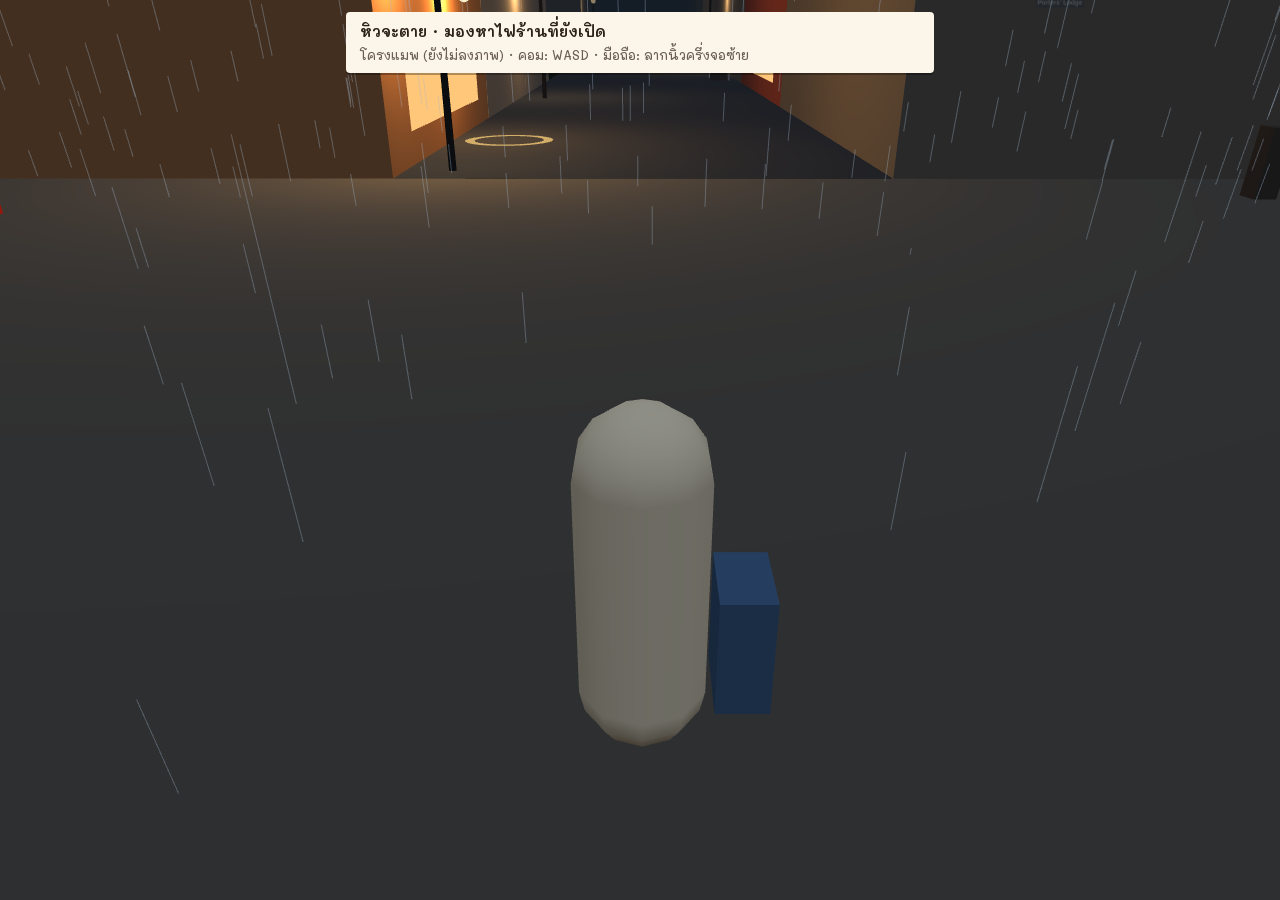
==== town.html @ 582730a7 "Add a walkable greybox of the first-night town town.html is the day-one map built straight from the " ====
<!doctype html>
<html lang="th">
<head>
<meta charset="utf-8">
<meta name="viewport" content="width=device-width, initial-scale=1, viewport-fit=cover">
<meta name="robots" content="noindex">
<title>Wrenfield — โครงแมพวันแรก</title>
<link rel="stylesheet" href="https://fonts.googleapis.com/css2?family=Mali:wght@400;600&family=Nunito:wght@700;800&display=swap">
<style>
html, body { margin: 0; height: 100%; background: #0b1016; overflow: hidden; touch-action: none; }
#stage, #stage canvas { position: fixed; inset: 0; width: 100%; height: 100%; display: block; }
#townhud { position: fixed; left: 50%; top: max(12px, env(safe-area-inset-top)); transform: translateX(-50%); width: min(560px, 92vw); padding: 9px 14px; background: #fbf5ea; color: #2b2119; border-radius: 4px; font: 500 15px/1.45 Mali, sans-serif; box-shadow: 0 2px 0 rgba(0,0,0,.3); }
#townhud b { display: block; font-weight: 600; }
#townhud small { display: block; margin-top: 3px; font-size: 12.5px; color: #6b5f55; }
</style>
</head>
<body>
<div id="stage"></div>
<script src="town-game.js"></script>
</body>
</html>
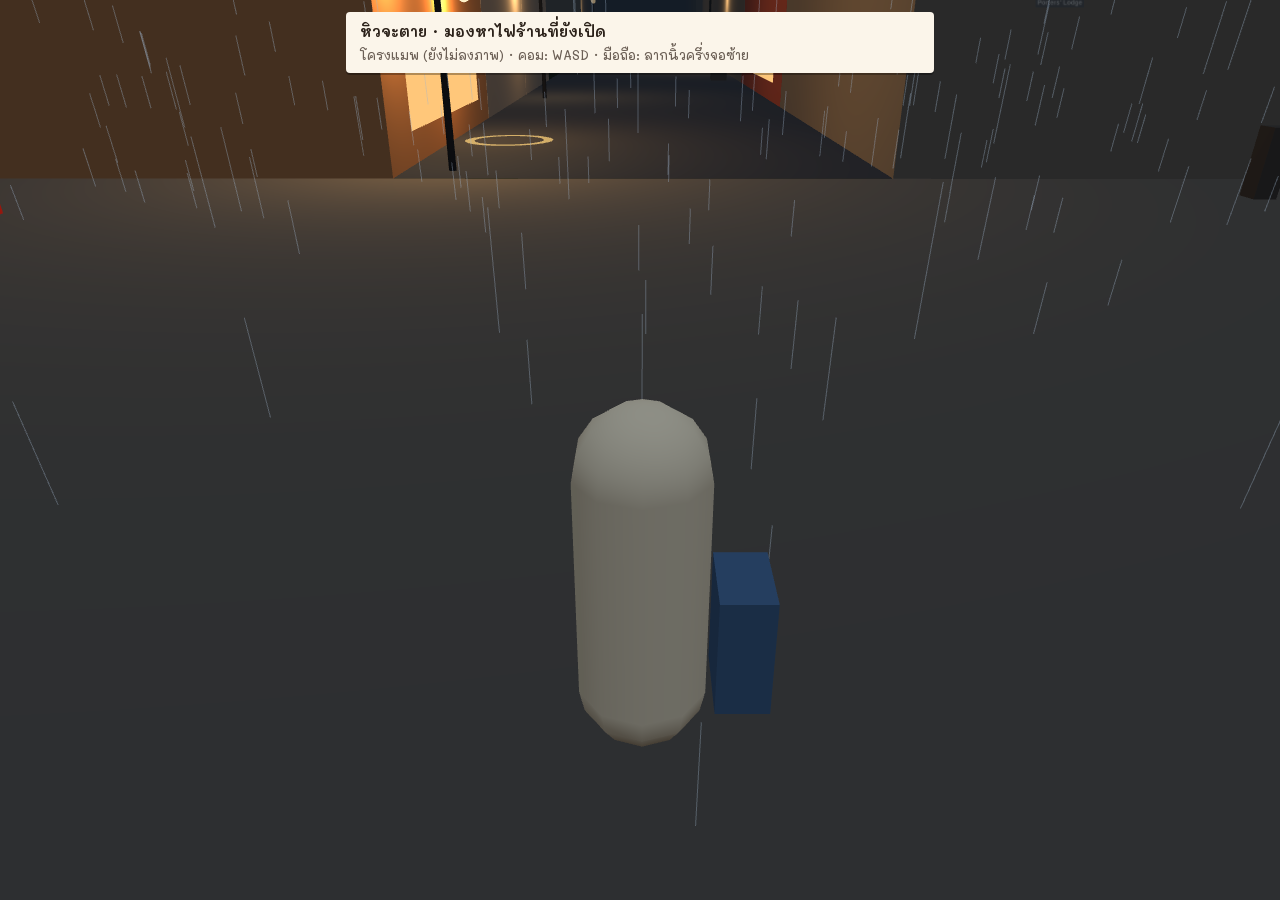
==== commit ef9fec42: "Link the town walk to the café and back out to the school A "try" link on the title page starts the " ====
--- a/town.html
+++ b/town.html
@@ -11,6 +11,7 @@
 #stage, #stage canvas { position: fixed; inset: 0; width: 100%; height: 100%; display: block; }
 #townhud { position: fixed; left: 50%; top: max(12px, env(safe-area-inset-top)); transform: translateX(-50%); width: min(560px, 92vw); padding: 9px 14px; background: #fbf5ea; color: #2b2119; border-radius: 4px; font: 500 15px/1.45 Mali, sans-serif; box-shadow: 0 2px 0 rgba(0,0,0,.3); }
 #townhud b { display: block; font-weight: 600; }
+#townhud .go { display: inline-block; margin-top: 6px; padding: 6px 16px; background: #2b2119; color: #fbf5ea; border-radius: 4px; text-decoration: none; font-weight: 600; }
 #townhud small { display: block; margin-top: 3px; font-size: 12.5px; color: #6b5f55; }
 </style>
 </head>
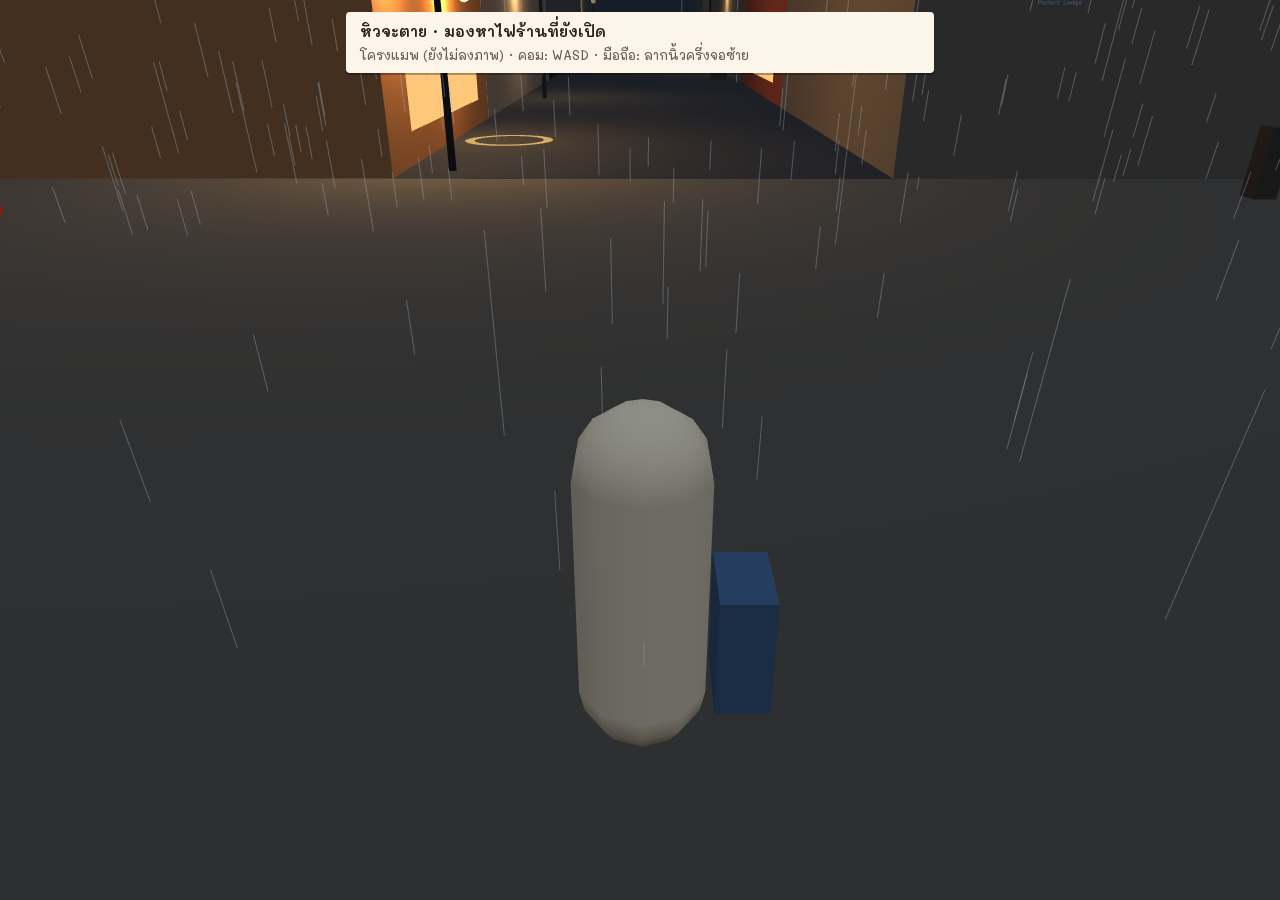
==== commit 4b5a66f6: "Talk to Mrs Hart at the boarding house door Reaching Hart House in the town opens the first portrait" ====
--- a/town.html
+++ b/town.html
@@ -13,6 +13,34 @@
 #townhud b { display: block; font-weight: 600; }
 #townhud .go { display: inline-block; margin-top: 6px; padding: 6px 16px; background: #2b2119; color: #fbf5ea; border-radius: 4px; text-decoration: none; font-weight: 600; }
 #townhud small { display: block; margin-top: 3px; font-size: 12.5px; color: #6b5f55; }
+
+/* ฉากคุยกับ Mrs Hart: ภาพตัวละคร + กระดาษครีมแบบหน้าคุยรอบ 2 */
+#scene { position: fixed; inset: 0; z-index: 10; background: radial-gradient(120% 80% at 50% 30%, #5a4232, #2a1d16 70%); font-family: Mali, sans-serif; }
+#scene .portrait { position: absolute; left: 50%; bottom: 210px; transform: translateX(-50%); height: min(62vh, 560px); max-width: 96vw; object-fit: contain; }
+#scene .talk { position: absolute; left: 50%; bottom: max(10px, env(safe-area-inset-bottom)); transform: translateX(-50%); width: min(640px, calc(100vw - 16px)); display: flex; flex-direction: column; gap: 7px; }
+#scene .card { background: #fbf5ea; color: #2b2119; border-radius: 3px 14px 14px 14px; padding: 9px 14px 10px; box-shadow: 0 2px 0 rgba(0,0,0,.28); }
+#scene .who { margin: 0; font: 700 15px Nunito, sans-serif; color: #9a6a2c; }
+#scene .replay, #scene .tr { border: 0; background: none; color: #8a7d6d; font: 500 12.5px Mali, sans-serif; text-decoration: underline; padding: 0 0 0 6px; }
+#scene .tr { padding: 4px 0 0; }
+#scene .en { margin: 2px 0 0; font: 800 18px/1.32 Nunito, sans-serif; }
+#scene .th { margin: 4px 0 0; font: 400 14.5px Mali, sans-serif; color: #5d5148; }
+#scene .gl { display: flex; flex-wrap: wrap; gap: 4px 18px; margin: 7px 0 0; padding-top: 7px; border-top: 1px solid #e6dccb; }
+#scene .gl span { display: inline-flex; flex-direction: column; line-height: 1.2; cursor: pointer; }
+#scene .gl b { font: 800 14px Nunito, sans-serif; color: #8a5a1e; } #scene .gl small { font: 400 13px Mali, sans-serif; color: #5d5148; }
+#scene .you { margin: 0; align-self: flex-end; color: #f0e4d0; font: 600 14px Nunito, Mali, sans-serif; }
+#scene .tip { margin: 0; color: #f0e2c6; font: 400 13.5px/1.45 Mali, sans-serif; }
+#scene .chips { display: flex; gap: 8px; }
+#scene .chip { flex: 1; text-align: left; border: 1.5px solid #2b2119; background: #f3e9d8; border-radius: 5px; padding: 7px 10px; display: flex; flex-direction: column; }
+#scene .chip b { font: 800 14.5px Nunito, sans-serif; color: #2b2119; } #scene .chip i { font: 400 12.5px Mali, sans-serif; font-style: normal; color: #6b5f55; }
+#scene .say { display: flex; gap: 6px; background: #fffdf8; border-radius: 6px; padding: 5px; }
+#scene .say input { flex: 1; min-width: 0; border: 0; background: none; font: 600 16px Nunito, sans-serif; padding: 0 8px; outline: none; }
+#scene .say button { border: 1.5px solid #2b2119; background: #fffdf8; border-radius: 5px; padding: 8px 12px; font: 600 14px Mali, sans-serif; }
+#scene .say .send { background: #2b2119; color: #fbf5ea; } #scene .say .mic.on { background: #b8402c; color: #fff; border-color: #b8402c; }
+#scene .endcard { position: absolute; inset: 0; background: rgba(250, 238, 214, .97); color: #2b2119; display: flex; flex-direction: column; align-items: center; justify-content: center; text-align: center; padding: 24px; font-family: Mali, sans-serif; }
+#scene .endcard h2 { margin: 4px 0 10px; font: 700 30px Mali, sans-serif; } #scene .endcard .kicker { margin: 0; color: #9a6a2c; }
+#scene .endcard .call { font-weight: 600; color: #b8402c; } #scene .endcard .next { color: #6b5f55; }
+#scene .endcard .again { margin-top: 10px; padding: 9px 20px; border-radius: 4px; border: 0; background: #2b2119; color: #fbf5ea; font: 600 15px Mali, sans-serif; }
+@media (max-width: 520px) { #scene .portrait { bottom: 250px; height: 46vh; } }
 </style>
 </head>
 <body>
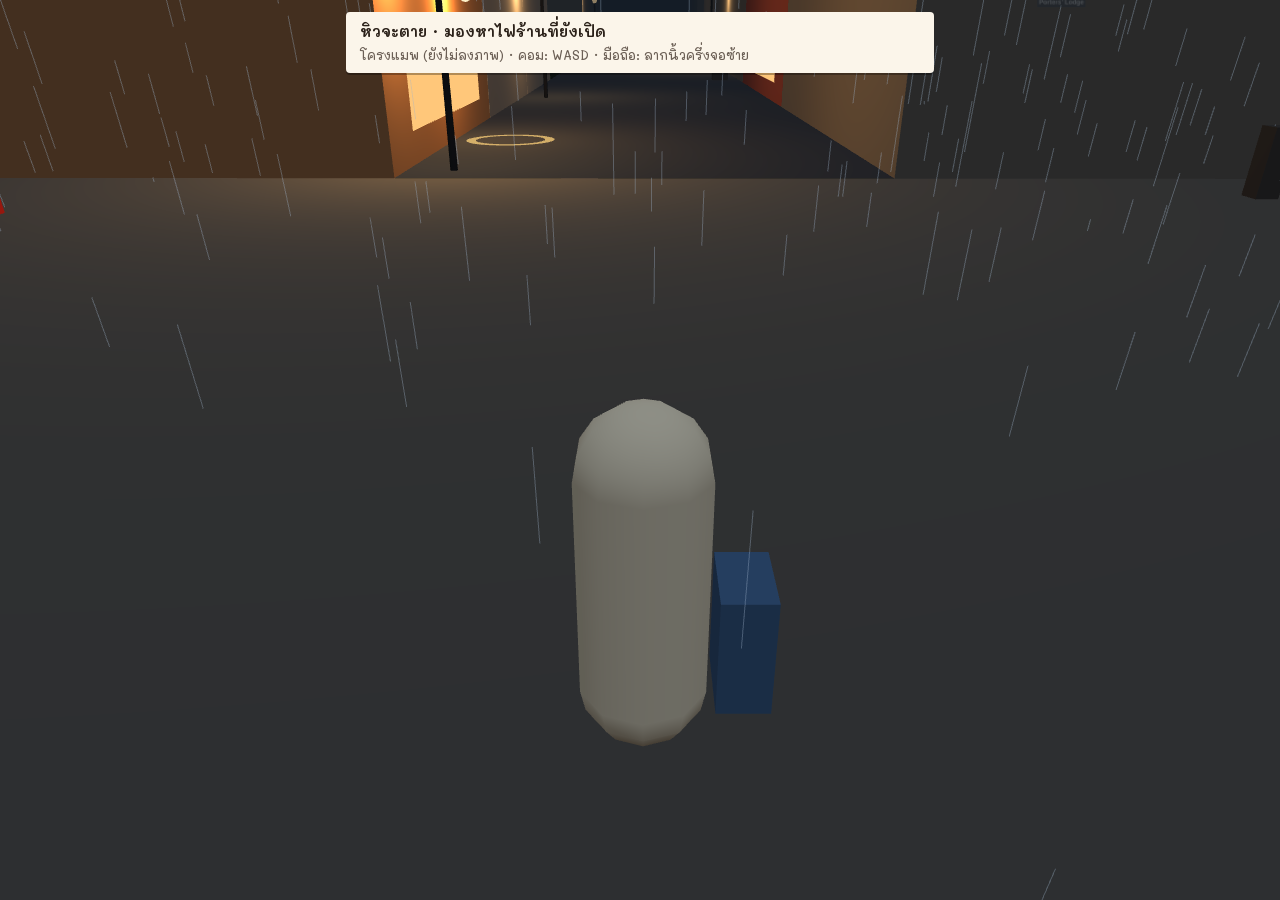
==== commit b0e94f1f: "Meet Mr Dobbs at the locked school gate The night porter now talks to the player at the lodge window" ====
--- a/town.html
+++ b/town.html
@@ -36,6 +36,7 @@
 #scene .say input { flex: 1; min-width: 0; border: 0; background: none; font: 600 16px Nunito, sans-serif; padding: 0 8px; outline: none; }
 #scene .say button { border: 1.5px solid #2b2119; background: #fffdf8; border-radius: 5px; padding: 8px 12px; font: 600 14px Mali, sans-serif; }
 #scene .say .send { background: #2b2119; color: #fbf5ea; } #scene .say .mic.on { background: #b8402c; color: #fff; border-color: #b8402c; }
+#scene { transition: opacity .5s; } #scene.out { opacity: 0; }
 #scene .endcard { position: absolute; inset: 0; background: rgba(250, 238, 214, .97); color: #2b2119; display: flex; flex-direction: column; align-items: center; justify-content: center; text-align: center; padding: 24px; font-family: Mali, sans-serif; }
 #scene .endcard h2 { margin: 4px 0 10px; font: 700 30px Mali, sans-serif; } #scene .endcard .kicker { margin: 0; color: #9a6a2c; }
 #scene .endcard .call { font-weight: 600; color: #b8402c; } #scene .endcard .next { color: #6b5f55; }
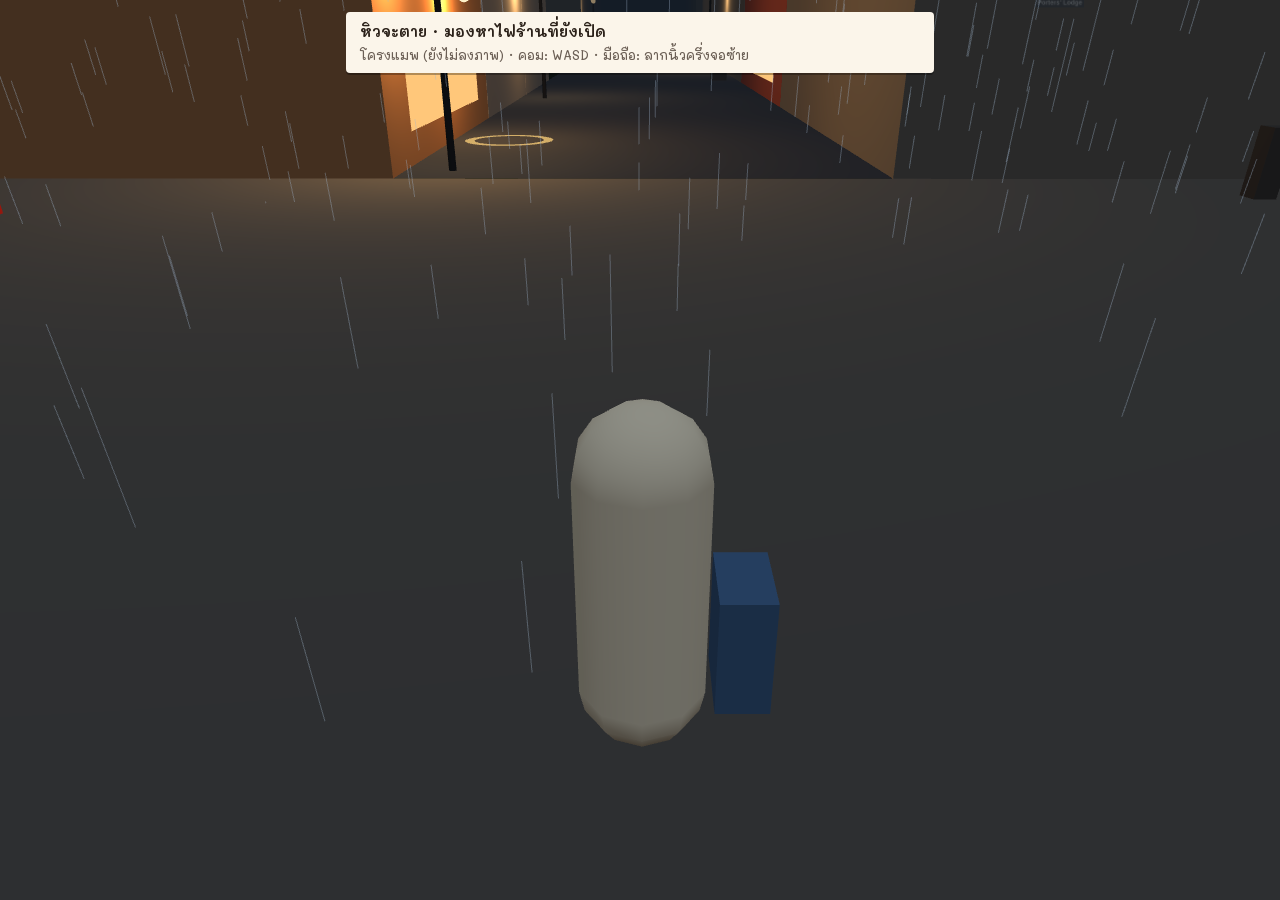
==== commit ec45ec6c: "Give the Mrs Hart, Mr Dobbs and Sam talks the new talk screen Same as the café: no word pairs, amber" ====
--- a/town.html
+++ b/town.html
@@ -42,6 +42,49 @@
 #scene .endcard .call { font-weight: 600; color: #b8402c; } #scene .endcard .next { color: #6b5f55; }
 #scene .endcard .again { margin-top: 10px; padding: 9px 20px; border-radius: 4px; border: 0; background: #2b2119; color: #fbf5ea; font: 600 15px Mali, sans-serif; }
 @media (max-width: 520px) { #scene .portrait { bottom: 250px; height: 46vh; } }
+
+/* หน้าคุยรอบ 3 (เหมือนร้าน): กระดาษครีม = คนที่คุยด้วย · การ์ดฝั่งเรา = กรอบเข้มบรรทัดเดียว ไทยขึ้นเฉพาะใบที่แตะ · แตะคำสีอำพันดูคำแปล · คอมอยู่กลาง */
+#scene .talk { width: min(760px, calc(100vw - 24px)); gap: 8px; }
+#scene .card { align-self: flex-start; max-width: 100%; padding: 8px 13px 10px; }
+#scene .who { display: flex; align-items: center; gap: 6px; font-size: 14px; }
+#scene .replay { display: inline-grid; place-items: center; width: 26px; height: 26px; padding: 0; color: #9a6a2c; text-decoration: none; }
+#scene svg { width: 18px; height: 18px; fill: none; stroke: currentColor; stroke-width: 1.8; stroke-linecap: round; stroke-linejoin: round; }
+#scene .tr { margin-left: auto; padding: 0 9px; border: 1px solid #d9ccb6; border-radius: 10px; font: 500 13px Mali, sans-serif; color: #8a7a68; text-decoration: none; }
+#scene .en { font-size: 19px; line-height: 1.34; cursor: pointer; }
+#scene .en .ck { color: #9a5a12; cursor: pointer; }
+#scene .en .tut { position: relative; }
+#scene .en .ring { position: absolute; left: 50%; top: 55%; width: 46px; height: 46px; margin: -23px 0 0 -23px; border-radius: 50%; border: 2.5px solid #ffc979; background: rgba(255, 201, 121, .18); pointer-events: none; animation: tutring 1.6s ease-out infinite; }
+#scene .en .hand { position: absolute; left: 58%; top: 62%; width: 34px; height: 42px; pointer-events: none; fill: #fff8ec; stroke: #2a1d16; stroke-width: 2.2; filter: drop-shadow(0 2px 3px rgba(0, 0, 0, .35)); animation: tuttap 1.6s ease-in-out infinite; }
+@keyframes tutring { 0%, 30% { transform: scale(.6); opacity: 0; } 45% { opacity: 1; } 100% { transform: scale(1.15); opacity: 0; } }
+@keyframes tuttap { 0%, 100% { transform: translate(6px, 8px); } 35% { transform: translate(0, 0); } 45% { transform: translate(0, 2px) scale(.94); } }
+@media (prefers-reduced-motion: reduce) { #scene .en .ring, #scene .en .hand { animation: none; } }
+#scene .wordpop { position: fixed; z-index: 12; display: flex; gap: 6px; align-items: baseline; padding: 5px 11px 6px; background: #2a1d16; color: #fbf5ea; border-radius: 7px; box-shadow: 0 6px 18px rgba(0, 0, 0, .4); font: 400 15px Mali, sans-serif; }
+#scene .wordpop b { font: 800 15.5px Nunito, sans-serif; color: #ffc979; }
+#scene .chips { flex-direction: column; align-items: flex-end; gap: 6px; transition: opacity .35s ease, transform .35s ease; }
+#scene .talk.speaking .chips { opacity: 0; transform: translateY(6px); pointer-events: none; }
+#scene .chip { flex: none; max-width: 100%; align-items: flex-end; text-align: right; border: 0; border-radius: 14px 3px 14px 14px; padding: 6px 12px 7px; background: rgba(24, 16, 12, .74); box-shadow: inset 0 0 0 1.5px rgba(251, 245, 234, .5); cursor: pointer; }
+#scene .chip b { font: 700 15.5px Nunito, sans-serif; color: #fbf5ea; }
+#scene .chip i { display: none; font-size: 14px; color: #e3cfae; }
+#scene .chip.on { background: rgba(24, 16, 12, .88); box-shadow: inset 0 0 0 2px #ffc979; }
+#scene .chip.on i { display: block; }
+#scene .you { font-size: 14.5px; }
+#scene .say { align-items: center; gap: 7px; padding: 4px 4px 4px 13px; border-radius: 5px; }
+#scene .say input { font: 700 17px Nunito, sans-serif; padding: 0; }
+#scene .say input::placeholder { font: 400 14.5px Mali, sans-serif; color: #9b8b7a; }
+#scene .say button { display: grid; place-items: center; width: 42px; height: 42px; padding: 0; }
+#scene .say svg { width: 21px; height: 21px; }
+@media (min-width: 521px) {
+  #scene .card { align-self: center; text-align: center; border-radius: 12px; min-width: min(520px, 100%); padding: 10px 17px 12px; }
+  #scene .who { justify-content: center; position: relative; font-size: 16px; }
+  #scene .tr { position: absolute; right: 0; top: 50%; transform: translateY(-50%); font-size: 15px; }
+  #scene .en { font-size: clamp(19px, 1.9vw, 26px); }
+  #scene .chips { flex-direction: row; justify-content: center; align-items: flex-end; }
+  #scene .chip { align-items: center; text-align: center; border-radius: 8px; }
+  #scene .chip b { font-size: 17.5px; } #scene .chip i { font-size: 15.5px; }
+  #scene .you { align-self: center; } #scene .tip { text-align: center; }
+  #scene .say { width: min(620px, 100%); align-self: center; }
+  #scene .say button { width: 46px; height: 46px; }
+}
 </style>
 </head>
 <body>
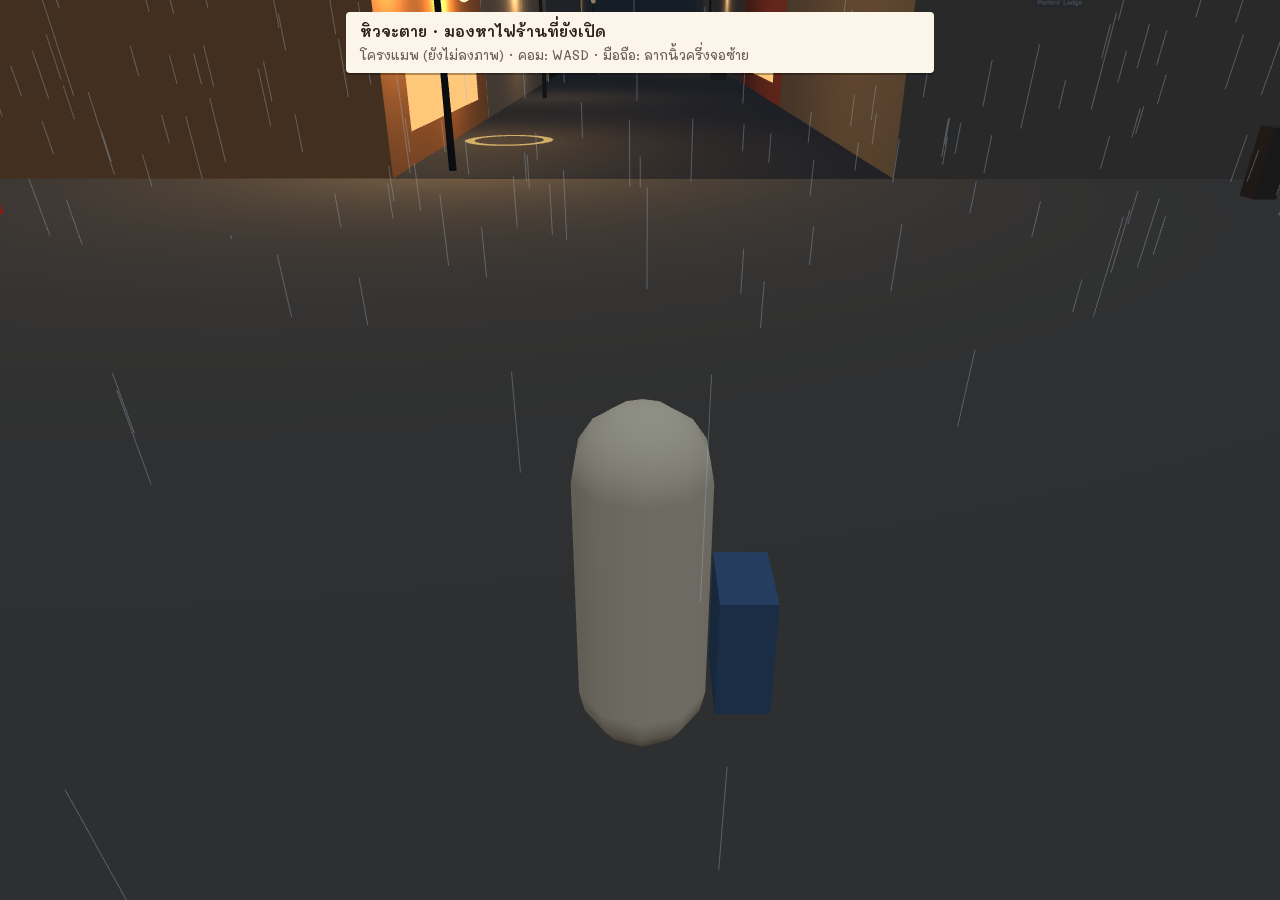
==== commit 3ba0e1e8: "Open the first visit on the plane into London A plane window above sunset clouds, a cabin announceme" ====
--- a/town.html
+++ b/town.html
@@ -57,7 +57,6 @@
 #scene .en .hand { position: absolute; left: 58%; top: 62%; width: 34px; height: 42px; pointer-events: none; fill: #fff8ec; stroke: #2a1d16; stroke-width: 2.2; filter: drop-shadow(0 2px 3px rgba(0, 0, 0, .35)); animation: tuttap 1.6s ease-in-out infinite; }
 @keyframes tutring { 0%, 30% { transform: scale(.6); opacity: 0; } 45% { opacity: 1; } 100% { transform: scale(1.15); opacity: 0; } }
 @keyframes tuttap { 0%, 100% { transform: translate(6px, 8px); } 35% { transform: translate(0, 0); } 45% { transform: translate(0, 2px) scale(.94); } }
-@media (prefers-reduced-motion: reduce) { #scene .en .ring, #scene .en .hand { animation: none; } }
 #scene .wordpop { position: fixed; z-index: 12; display: flex; gap: 6px; align-items: baseline; padding: 5px 11px 6px; background: #2a1d16; color: #fbf5ea; border-radius: 7px; box-shadow: 0 6px 18px rgba(0, 0, 0, .4); font: 400 15px Mali, sans-serif; }
 #scene .wordpop b { font: 800 15.5px Nunito, sans-serif; color: #ffc979; }
 #scene .chips { flex-direction: column; align-items: flex-end; gap: 6px; transition: opacity .35s ease, transform .35s ease; }
